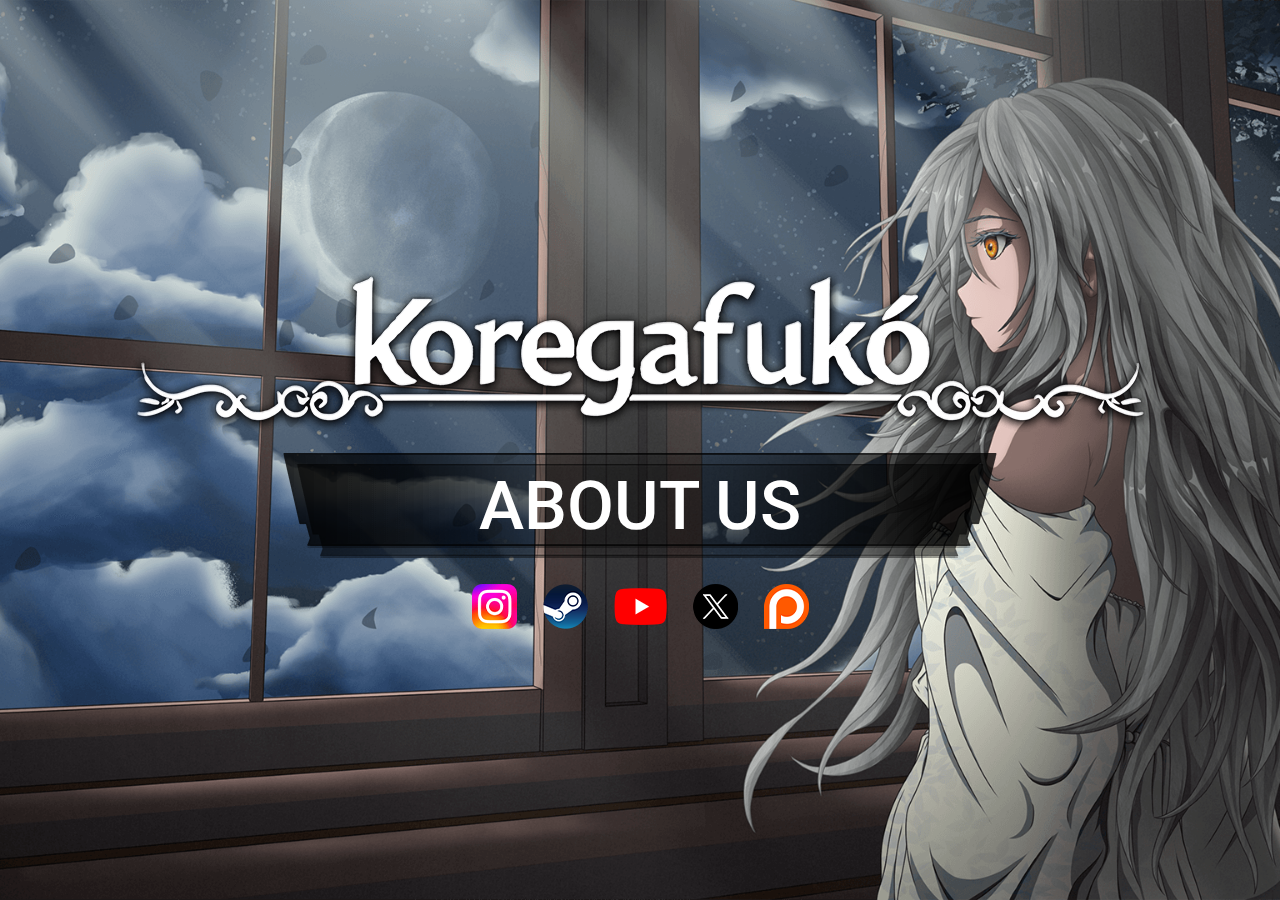
==== about.html @ 353f52c8 "first commit" ====
<!DOCTYPE html>
<html lang="uk">

<head>
    <meta charset="UTF-8">
    <meta name="viewport" content="width=device-width, initial-scale=1.0">
    <title>Сайт-візитка</title>
    <link rel="stylesheet" href="styles.css">

    <link rel="preconnect" href="https://fonts.googleapis.com">
    <link rel="preconnect" href="https://fonts.gstatic.com" crossorigin>
    <link href="https://fonts.googleapis.com/css2?family=Roboto:wght@300;500&display=swap" rel="stylesheet">
</head>

<body style="background-color: black;">
    <div class="video-container">
        <video autoplay muted loop playsinline class="background-video" poster="images/bg.png">
            <source src="main_menu.webm" type="video/webm">
            <source src="main_menu.mp4" type="video/mp4">
            Ваш браузер не підтримує HTML5 відео.
        </video>
        <div class="overlay">
            <img src="images/brand.png" width="1025" height="166" alt="Brand" class="logo">
            <div class="about-link-wrapper">
                <a href="/about-us" class="about-link roboto-medium">About us</a>
            </div>
            <div class="social-buttons">
                <a href="https://instagram.com" target="_blank">
                    <img src="images/instagram.png" alt="instagram">
                </a>
                <a href="https://steam.com" target="_blank">
                    <img src="images/steam.png" alt="steam">
                </a>
                <a href="https://youtube.com" target="_blank">
                    <img src="images/youtube.png" alt="youtube">
                </a>
                <a href="https://x.com" target="_blank">
                    <img src="images/twitter-x.png" alt="twitter-x">
                </a>
                <a href="https://patreon.com" target="_blank">
                    <img src="images/patreon.png" alt="patreon">
                </a>
            </div>
        </div>
    </div>
</body>

</html>
---- styles.css ----
body,
html {
  margin: 0;
  padding: 0;
  height: 100%;
  width: 100%;
  font-family: Arial, sans-serif;
  overflow: hidden;
}

.video-container {
  position: relative;
  height: 100vh;
  width: 100vw;
  overflow: hidden;
}

.background-video {
  position: absolute;
  top: 50%;
  left: 50%;
  width: 100%;
  height: 100%;
  object-fit: cover;
  transform: translate(-50%, -50%);
  z-index: -1;
}

.overlay {
  position: absolute;
  top: 0;
  left: 0;
  width: 100%;
  height: 100%;
  display: flex;
  flex-direction: column;
  align-items: center;
  justify-content: center;
  color: #fff;
  text-align: center;
}

.logo {
  margin-bottom: 20px;
}

.social-buttons {
  display: flex;
  gap: 26px;

  display: flex;
  align-items: center;
}

.social-buttons a {
  text-decoration: none;
}

.about-link-wrapper {
  background-image: url('./images/frame.png');
  width: 714px;
  height: 105px;
  margin-bottom: 26px;
  text-transform: uppercase;
  display: flex;
  justify-content: center;
  align-items: center;
  font-size: 68px;
}

.about-link-wrapper>a {
  color: white;
  text-decoration: none;
  transition: color 0.3s;
}

.about-link-wrapper>a:hover {
  color: #cccccc;
  text-decoration: none;
}

.roboto-light {
  font-family: "Roboto", sans-serif;
  font-weight: 300;
  font-style: normal;
}

.roboto-medium {
  font-family: "Roboto", sans-serif;
  font-weight: 500;
  font-style: normal;
}
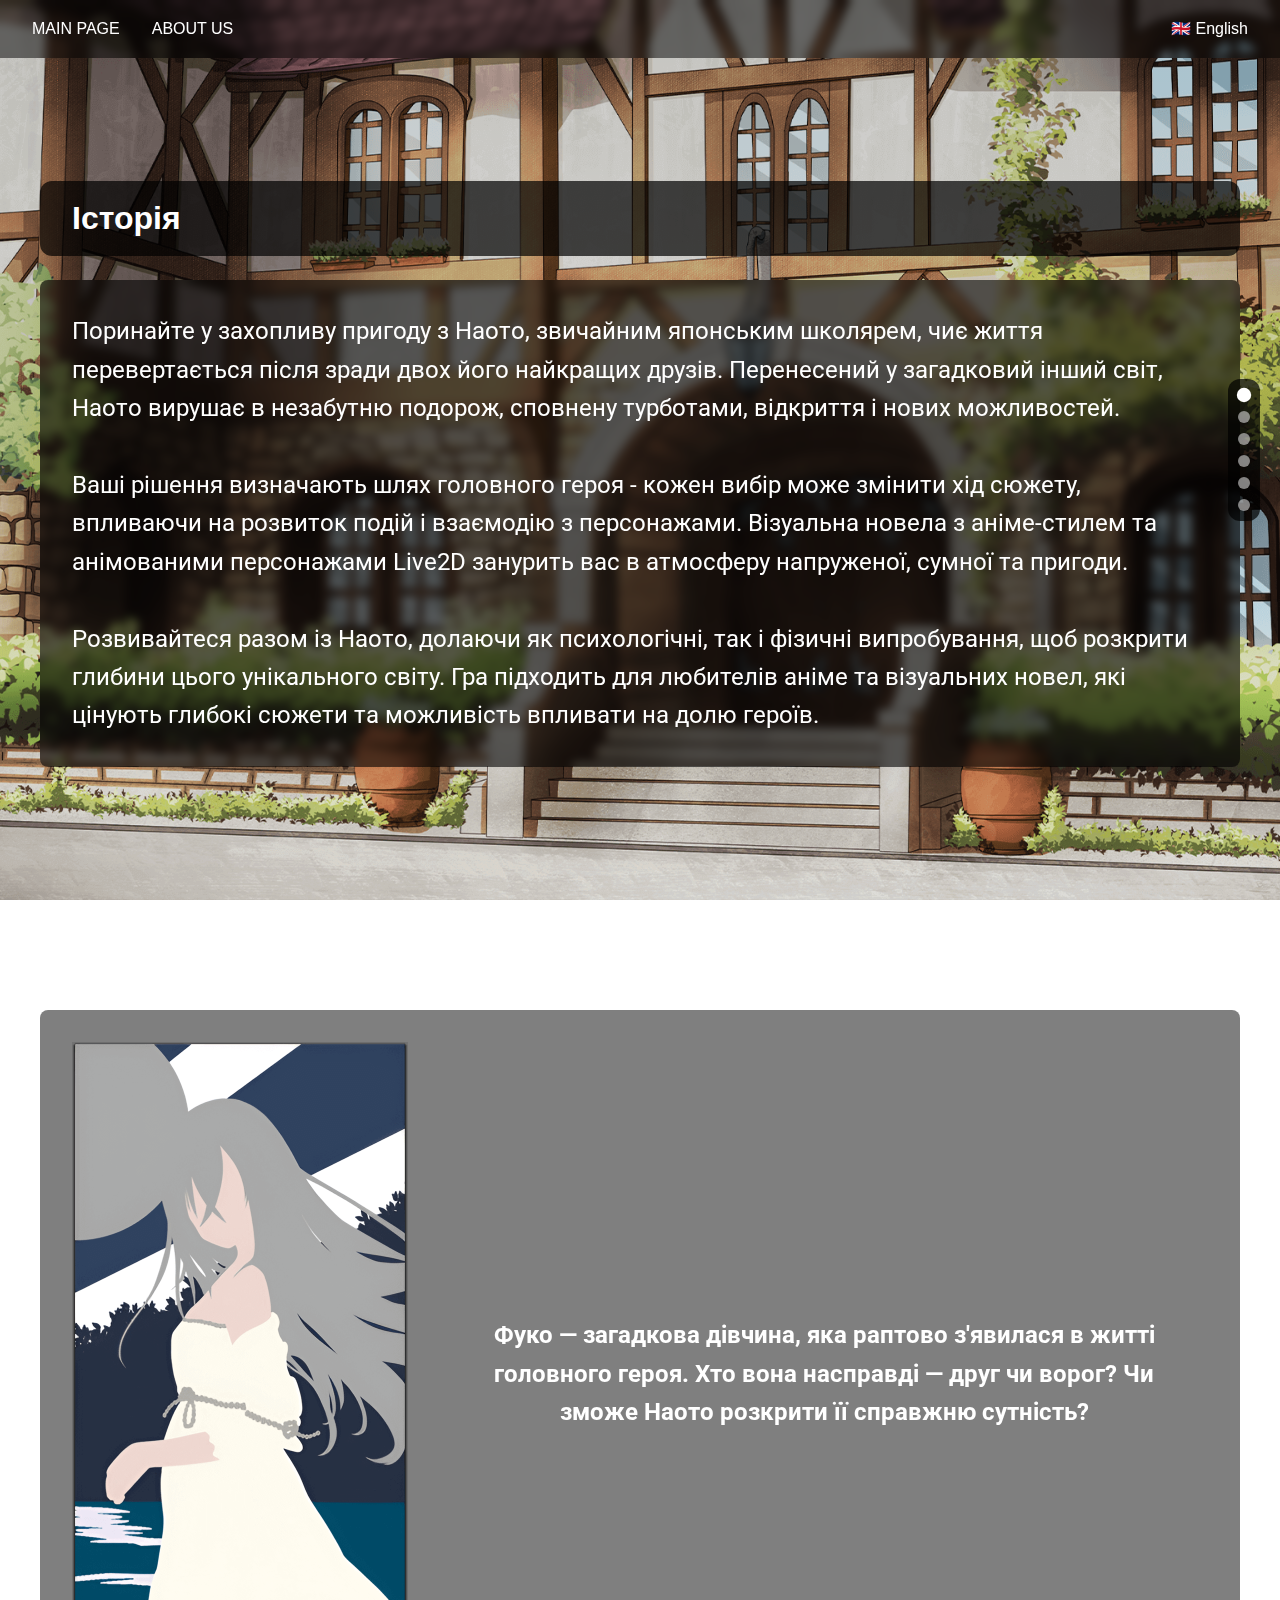
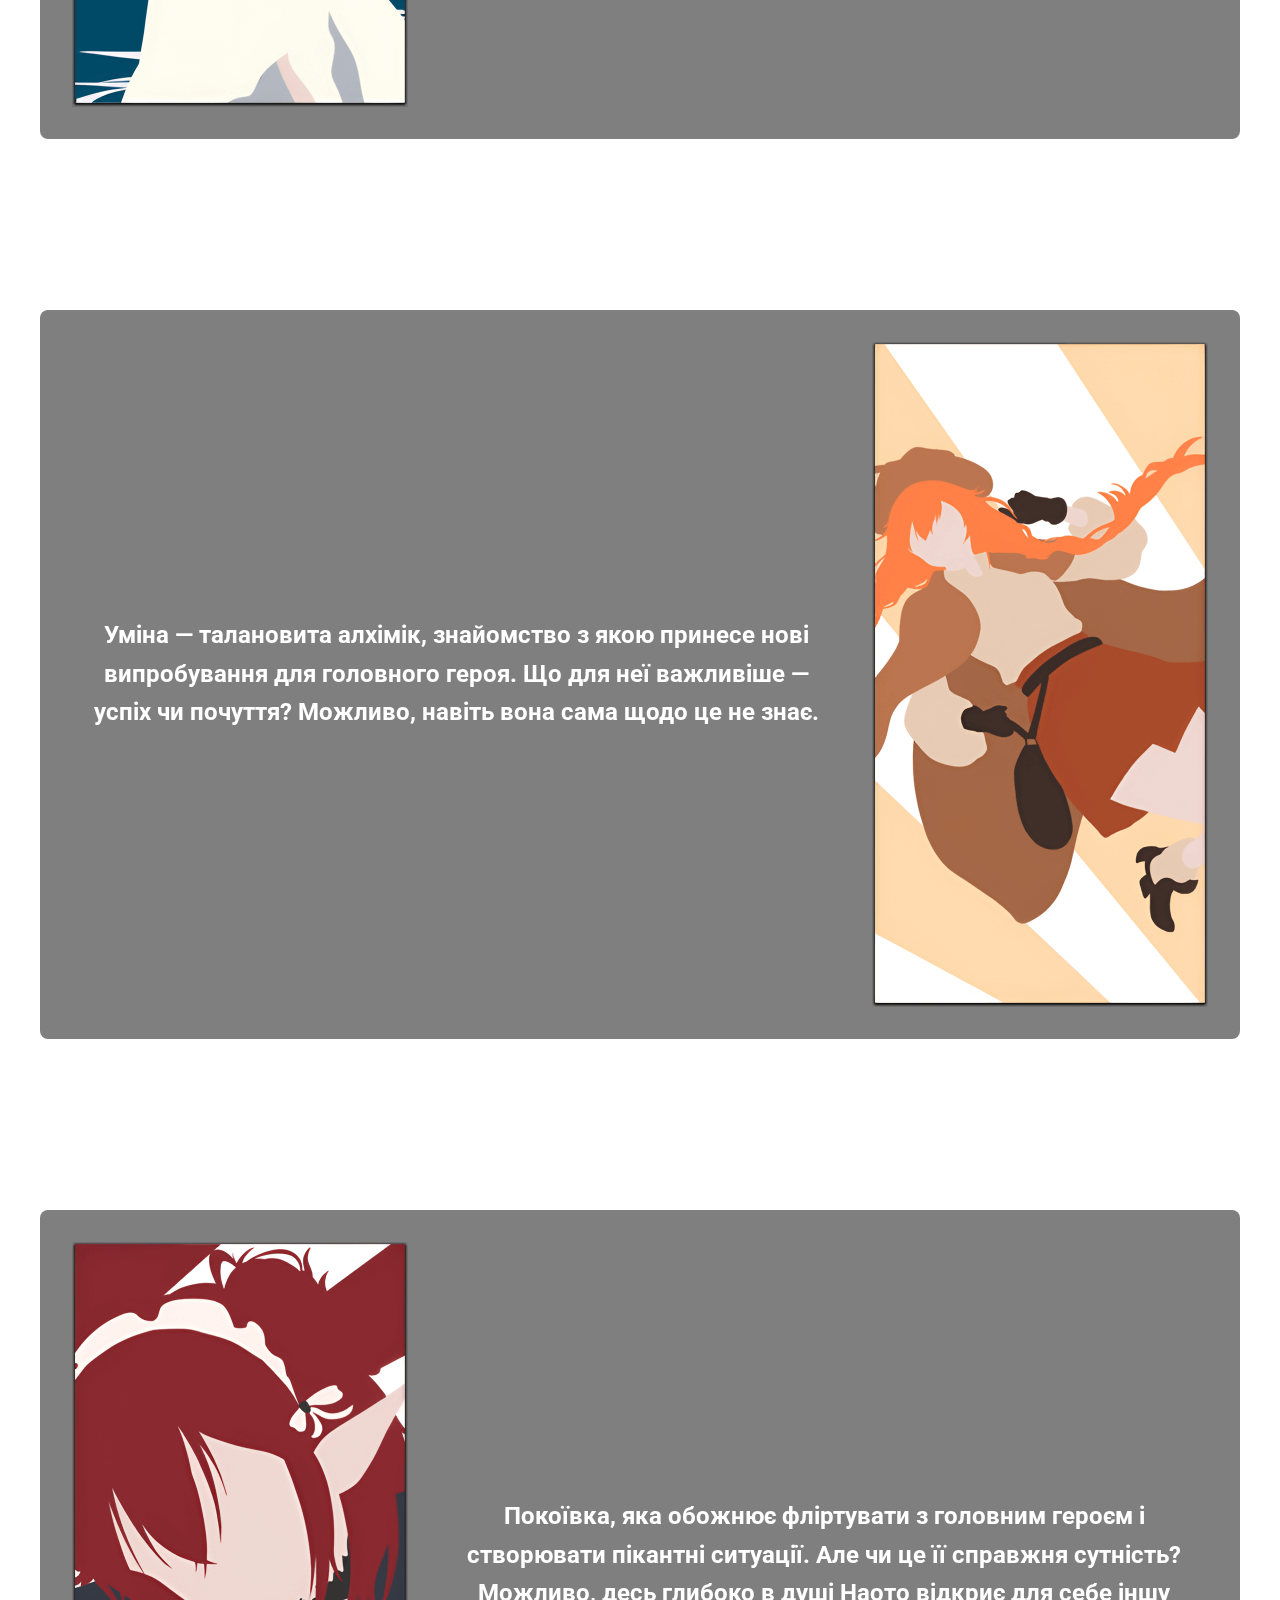
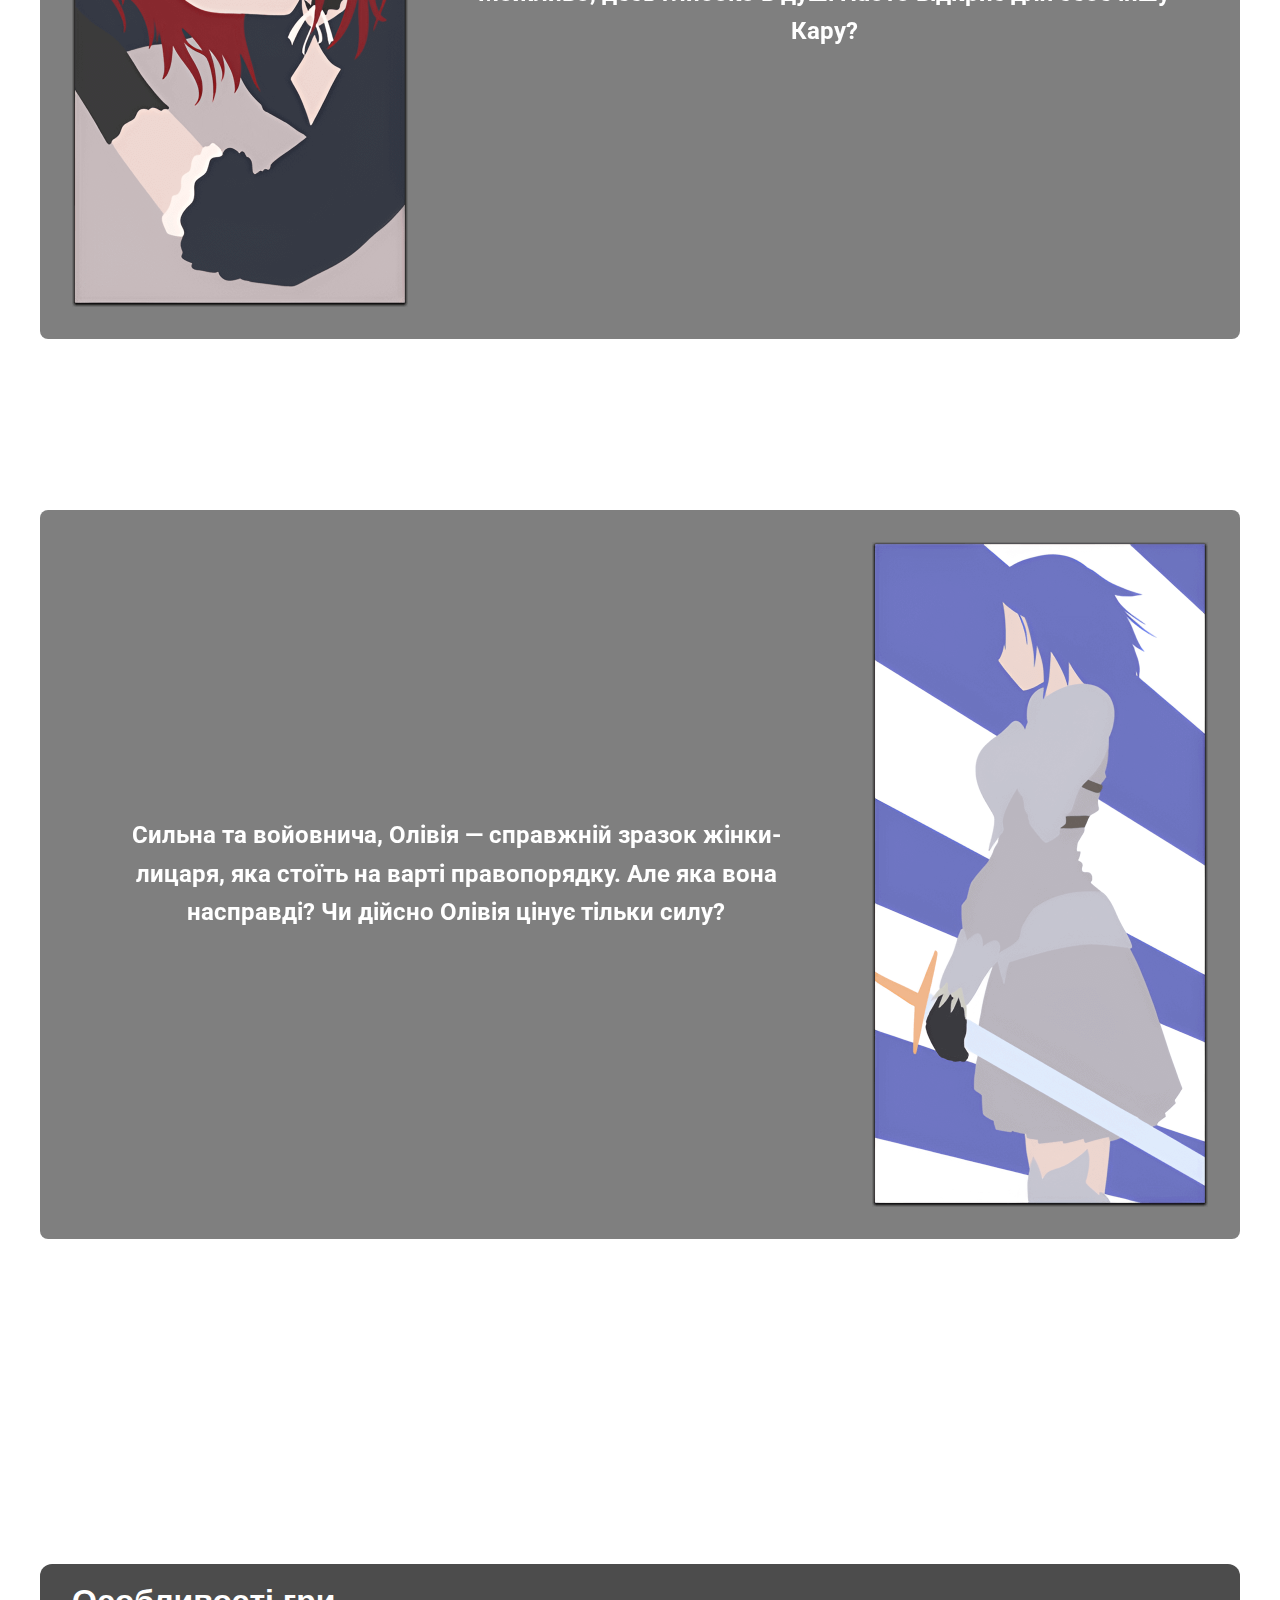
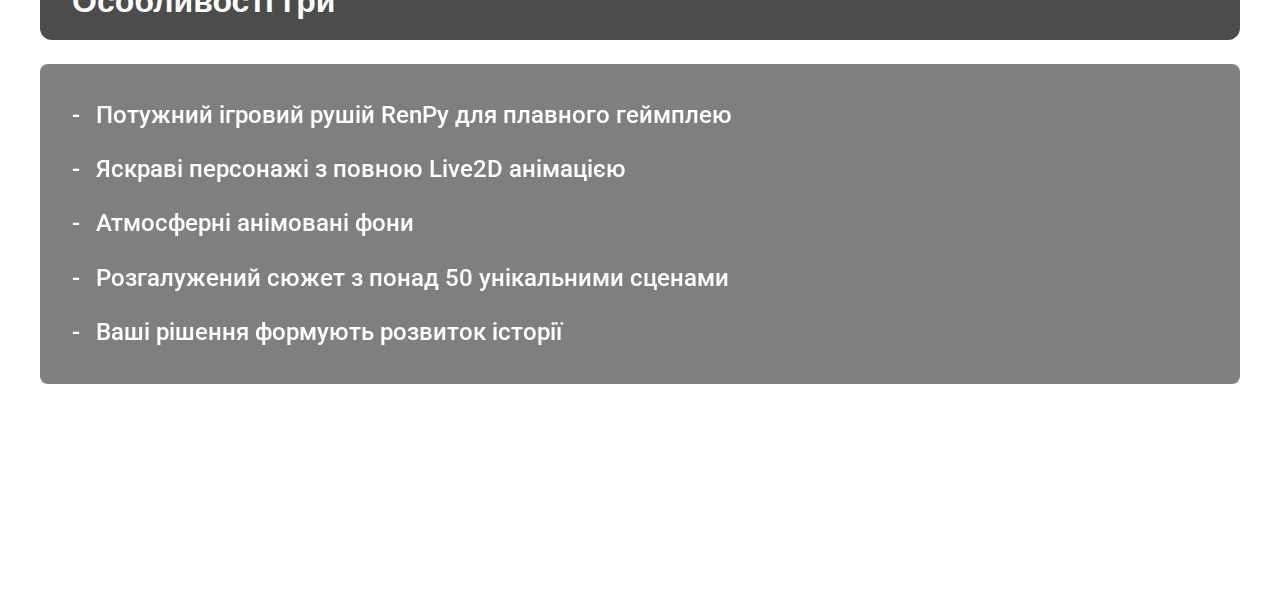
==== commit 4da5fdbd: "make about page" ====
--- a/about.html
+++ b/about.html
@@ -5,44 +5,182 @@
     <meta charset="UTF-8">
     <meta name="viewport" content="width=device-width, initial-scale=1.0">
     <title>Сайт-візитка</title>
-    <link rel="stylesheet" href="styles.css">
+    <link rel="stylesheet" href="about.css">
+    <link rel="stylesheet" href="font.css">
+    <link rel="stylesheet" href="utility.css">
 
     <link rel="preconnect" href="https://fonts.googleapis.com">
     <link rel="preconnect" href="https://fonts.gstatic.com" crossorigin>
-    <link href="https://fonts.googleapis.com/css2?family=Roboto:wght@300;500&display=swap" rel="stylesheet">
+    <link href="https://fonts.googleapis.com/css2?family=Roboto:wght@300;500;700&display=swap" rel="stylesheet">
 </head>
 
-<body style="background-color: black;">
-    <div class="video-container">
-        <video autoplay muted loop playsinline class="background-video" poster="images/bg.png">
-            <source src="main_menu.webm" type="video/webm">
-            <source src="main_menu.mp4" type="video/mp4">
-            Ваш браузер не підтримує HTML5 відео.
-        </video>
-        <div class="overlay">
-            <img src="images/brand.png" width="1025" height="166" alt="Brand" class="logo">
-            <div class="about-link-wrapper">
-                <a href="/about-us" class="about-link roboto-medium">About us</a>
-            </div>
-            <div class="social-buttons">
-                <a href="https://instagram.com" target="_blank">
-                    <img src="images/instagram.png" alt="instagram">
-                </a>
-                <a href="https://steam.com" target="_blank">
-                    <img src="images/steam.png" alt="steam">
-                </a>
-                <a href="https://youtube.com" target="_blank">
-                    <img src="images/youtube.png" alt="youtube">
-                </a>
-                <a href="https://x.com" target="_blank">
-                    <img src="images/twitter-x.png" alt="twitter-x">
-                </a>
-                <a href="https://patreon.com" target="_blank">
-                    <img src="images/patreon.png" alt="patreon">
-                </a>
+<body>
+    <header class="header">
+        <nav class="nav">
+            <a href="kare" style="color: white; text-decoration: none">MAIN PAGE</a>
+            <a href="about.html" style="color: white; text-decoration: none">ABOUT US</a>
+        </nav>
+        <div style="color: white">🇬🇧 English</div>
+    </header>
+
+    <div class="section-nav">
+        <a href="#story" class="active"></a>
+        <a href="#fuko"></a>
+        <a href="#umina"></a>
+        <a href="#maid"></a>
+        <a href="#olivia"></a>
+        <a href="#features"></a>
+    </div>
+
+    <section id="story" class="section">
+        <div class="section-content">
+            <h2 style="border-radius: 12px; padding: 12px 32px; background-color: rgba(0,0,0,0.7);">Історія</h2>
+            <div class="story-text roboto-regular fs-6">
+                <p>Поринайте у захопливу пригоду з Наото, звичайним японським школярем, чиє життя перевертається після
+                    зради двох його найкращих друзів. Перенесений у загадковий інший світ, Наото вирушає в незабутню
+                    подорож, сповнену турботами, відкриття і нових можливостей.</p>
+                <br>
+                <p>Ваші рішення визначають шлях головного героя - кожен вибір може змінити хід сюжету, впливаючи на
+                    розвиток подій і взаємодію з персонажами. Візуальна новела з аніме-стилем та анімованими персонажами
+                    Live2D занурить вас в атмосферу напруженої, сумної та пригоди.</p>
+                <br>
+                <p>Розвивайтеся разом із Наото, долаючи як психологічні, так і фізичні випробування, щоб розкрити
+                    глибини цього унікального світу. Гра підходить для любителів аніме та візуальних новел, які цінують
+                    глибокі сюжети та можливість впливати на долю героїв.</p>
             </div>
         </div>
-    </div>
+    </section>
+
+    <section id="fuko" class="section">
+        <div class="section-content">
+            <div class="character-card">
+                <img src="./images/characters/Fuko.png" width="336" height="665" alt="Fuko">
+                <div class="character-description">
+                    <p class="roboto-bold fs-6 text-center">Фуко — загадкова дівчина, яка раптово з'явилася в житті головного героя. Хто вона насправді —
+                        друг чи ворог? Чи зможе Наото розкрити її справжню сутність?</p>
+                </div>
+            </div>
+        </div>
+    </section>
+
+    <section id="umina" class="section">
+        <div class="section-content">
+            <div class="character-card">
+                <div class="character-description">
+                    <p class="roboto-bold fs-6 text-center">Умінa — талановита алхімік, знайомство з якою принесе нові випробування для головного героя. Що
+                        для неї важливіше — успіх чи почуття? Можливо, навіть вона сама щодо це не знає.</p>
+                </div>
+                <img src="./images/characters/Umina.png" width="336" height="665" alt="Umina">
+            </div>
+        </div>
+    </section>
+
+    <section id="maid" class="section">
+        <div class="section-content">
+            <div class="character-card">
+                <img src="./images/characters/Kara.png" width="336" height="665" alt="Kara">
+                <div class="character-description">
+                    <p class="roboto-bold fs-6 text-center">Покоївка, яка обожнює фліртувати з головним героєм і створювати пікантні ситуації. Але чи це її
+                        справжня сутність? Можливо, десь глибоко в душі Наото відкриє для себе іншу Кару?</p>
+                </div>
+            </div>
+        </div>
+    </section>
+
+    <section id="olivia" class="section">
+        <div class="section-content">
+            <div class="character-card">
+                <div class="character-description">
+                    <p class="roboto-bold fs-6 text-center">Сильна та войовнича, Олівія — справжній зразок жінки-лицаря, яка стоїть на варті правопорядку.
+                        Але яка вона насправді? Чи дійсно Олівія цінує тільки силу?</p>
+                </div>
+                <img src="./images/characters/Olivia.png" width="336" height="665" alt="Olivia">
+            </div>
+        </div>
+    </section>
+
+    <section id="features" class="section">
+        <div class="section-content">
+            <h2 style="border-radius: 12px; padding: 12px 32px; background-color: rgba(0,0,0,0.7);">Особливості гри</h2>
+            <ul class="features-list roboto-medium fs-6">
+                <li>Потужний ігровий рушій RenPy для плавного геймплею</li>
+                <li>Яскраві персонажі з повною Live2D анімацією</li>
+                <li>Атмосферні анімовані фони</li>
+                <li>Розгалужений сюжет з понад 50 унікальними сценами</li>
+                <li>Ваші рішення формують розвиток історії</li>
+            </ul>
+        </div>
+    </section>
+
+    <script>
+        const container = document.querySelector('.container');
+        const sectionIds = ['#story', "#fuko", "#umina", "#maid", "#olivia", "#features"];
+        const pageName = 'about.html';
+        let isScrolling = false;
+        const sectionId = sectionIds.indexOf(window.location.hash);
+        let currentSection = sectionId >= 0 ? sectionId : 0;
+        const sections = document.querySelectorAll('section');
+        const totalSections = sections.length;
+        const navLinks = document.querySelectorAll('.section-nav a');
+        updateActiveNav(navLinks[currentSection]);
+
+        function updateActiveNav(targetLink) {
+            navLinks.forEach(link => {
+                link.classList.remove('active');
+            });
+            targetLink.classList.add('active');
+        }
+
+        function scrollToSection(direction) {
+            if (isScrolling) return;
+
+            isScrolling = true;
+
+            if (direction === 'down' && currentSection < totalSections - 1) {
+                currentSection++;
+            } else if (direction === 'up' && currentSection > 0) {
+                currentSection--;
+            }
+            window.location.replace(`${pageName}${sectionIds[currentSection]}`);
+
+            const targetSection = document.querySelectorAll('section')[currentSection];
+            targetSection.scrollIntoView({ behavior: 'smooth' });
+            updateActiveNav(navLinks[currentSection]);
+
+            setTimeout(() => {
+                isScrolling = false;
+            }, 250);
+        }
+        navLinks.forEach((link) => {
+            link.addEventListener('click', (e) => {
+
+                if (isScrolling) return;
+                isScrolling = true;
+                updateActiveNav(link);
+
+                const targetId = link.getAttribute('href').substring(1);
+                const targetSection = document.getElementById(targetId);
+
+                currentSection = Array.from(sections).indexOf(targetSection);
+
+                targetSection.scrollIntoView({ behavior: 'smooth' });
+
+                setTimeout(() => {
+                    isScrolling = false;
+                }, 250);
+            });
+        });
+
+        window.addEventListener('wheel', (e) => {
+            e.preventDefault();
+
+            if (e.deltaY > 0) {
+                scrollToSection('down');
+            } else {
+                scrollToSection('up');
+            }
+        }, { passive: false });
+    </script>
 </body>
 
 </html>--- a/about.css
+++ b/about.css
@@ -0,0 +1,141 @@
+* {
+  margin: 0;
+  padding: 0;
+  box-sizing: border-box;
+}
+
+html {
+  scroll-behavior: smooth;
+}
+
+body {
+  font-family: 'Arial', sans-serif;
+  line-height: 1.6;
+  color: white;
+  overflow-y: scroll;
+  scroll-snap-type: y mandatory;
+  height: 100vh;
+  
+  background: linear-gradient(rgba(0, 0, 0, 0.2), rgba(0, 0, 0, 0.1)) fixed,
+              url('./images/estate.png') center/cover fixed;
+}
+
+.header {
+  position: fixed;
+  top: 0;
+  left: 0;
+  right: 0;
+  display: flex;
+  justify-content: space-between;
+  padding: 1rem 2rem;
+  background: rgba(0, 0, 0, 0.5);
+  backdrop-filter: blur(5px);
+  z-index: 1000;
+}
+
+.nav {
+  display: flex;
+  gap: 2rem;
+}
+
+.section {
+  height: 100vh;
+  padding: 5rem 2rem 2rem;
+  scroll-snap-align: start;
+  scroll-snap-stop: always;
+  display: flex;
+  flex-direction: column;
+  justify-content: center;
+}
+
+.section-content {
+  max-width: 1200px;
+  margin: 0 auto;
+  width: 100%;
+}
+
+.character-card {
+  display: flex;
+  gap: 2rem;
+  padding: 2rem;
+  background: rgba(0, 0, 0, 0.5);
+  border-radius: 8px;
+  backdrop-filter: blur(5px);
+}
+
+.character-image {
+  width: 200px;
+  height: 300px;
+  background: #444;
+  border-radius: 4px;
+}
+
+.character-description {
+  padding: 1rem;
+  display: flex;
+  align-items: center;
+}
+
+.features-list {
+  list-style: none;
+  padding: 2rem;
+  background: rgba(0, 0, 0, 0.5);
+  border-radius: 8px;
+  backdrop-filter: blur(5px);
+}
+
+.features-list li {
+  margin-bottom: 1rem;
+  padding-left: 1.5rem;
+  position: relative;
+}
+
+.features-list li:last-child {
+  margin-bottom: 0;
+}
+
+.features-list li::before {
+  content: "-";
+  position: absolute;
+  left: 0;
+}
+
+h1, h2 {
+  margin-bottom: 1.5rem;
+  font-size: 2rem;
+}
+
+.section-nav {
+  padding-left: 10px;
+  padding-right: 10px;
+  background-color: rgba(0, 0, 0, 0.7);
+  border-radius: 12px;
+  position: fixed;
+  right: 20px;
+  top: 50%;
+  transform: translateY(-50%);
+  z-index: 1000;
+}
+
+.section-nav a {
+  display: block;
+  width: 12px;
+  height: 12px;
+  background: rgba(255, 255, 255, 0.5);
+  border-radius: 50%;
+  margin: 10px 0;
+  transition: all 0.3s ease;
+}
+
+.section-nav a:hover,
+.section-nav a.active {
+  background: white;
+  transform: scale(1.2);
+}
+
+.story-text {
+  background: rgba(0, 0, 0, 0.6);
+  padding: 2rem;
+  border-radius: 8px;
+  backdrop-filter: blur(5px);
+}
--- a/font.css
+++ b/font.css
@@ -0,0 +1,23 @@
+.roboto-light {
+  font-family: "Roboto", serif;
+  font-weight: 300;
+  font-style: normal;
+}
+
+.roboto-regular {
+  font-family: "Roboto", serif;
+  font-weight: 400;
+  font-style: normal;
+}
+
+.roboto-medium {
+  font-family: "Roboto", serif;
+  font-weight: 500;
+  font-style: normal;
+}
+
+.roboto-bold {
+  font-family: "Roboto", serif;
+  font-weight: 700;
+  font-style: normal;
+}
--- a/utility.css
+++ b/utility.css
@@ -0,0 +1,7 @@
+.fs-6 {
+  font-size: 1.5rem;
+}
+
+.text-center {
+  text-align: center;
+}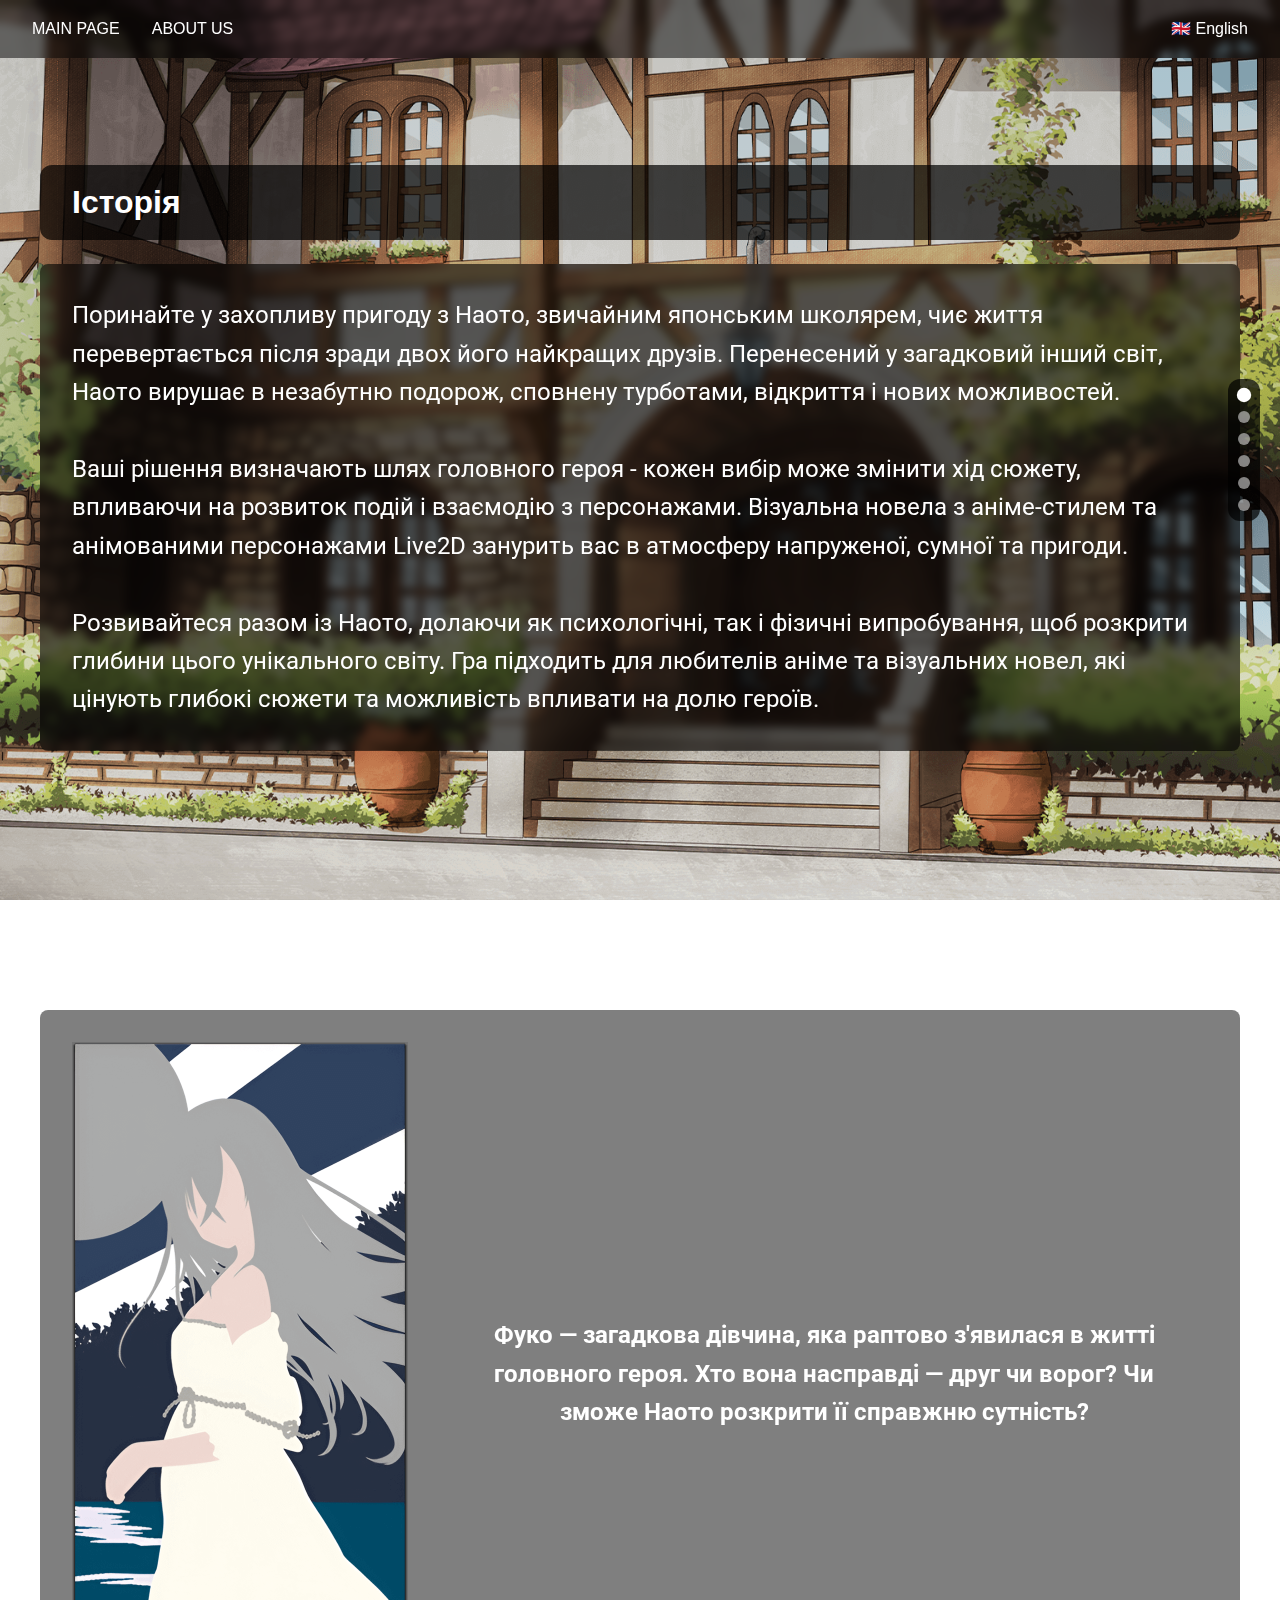
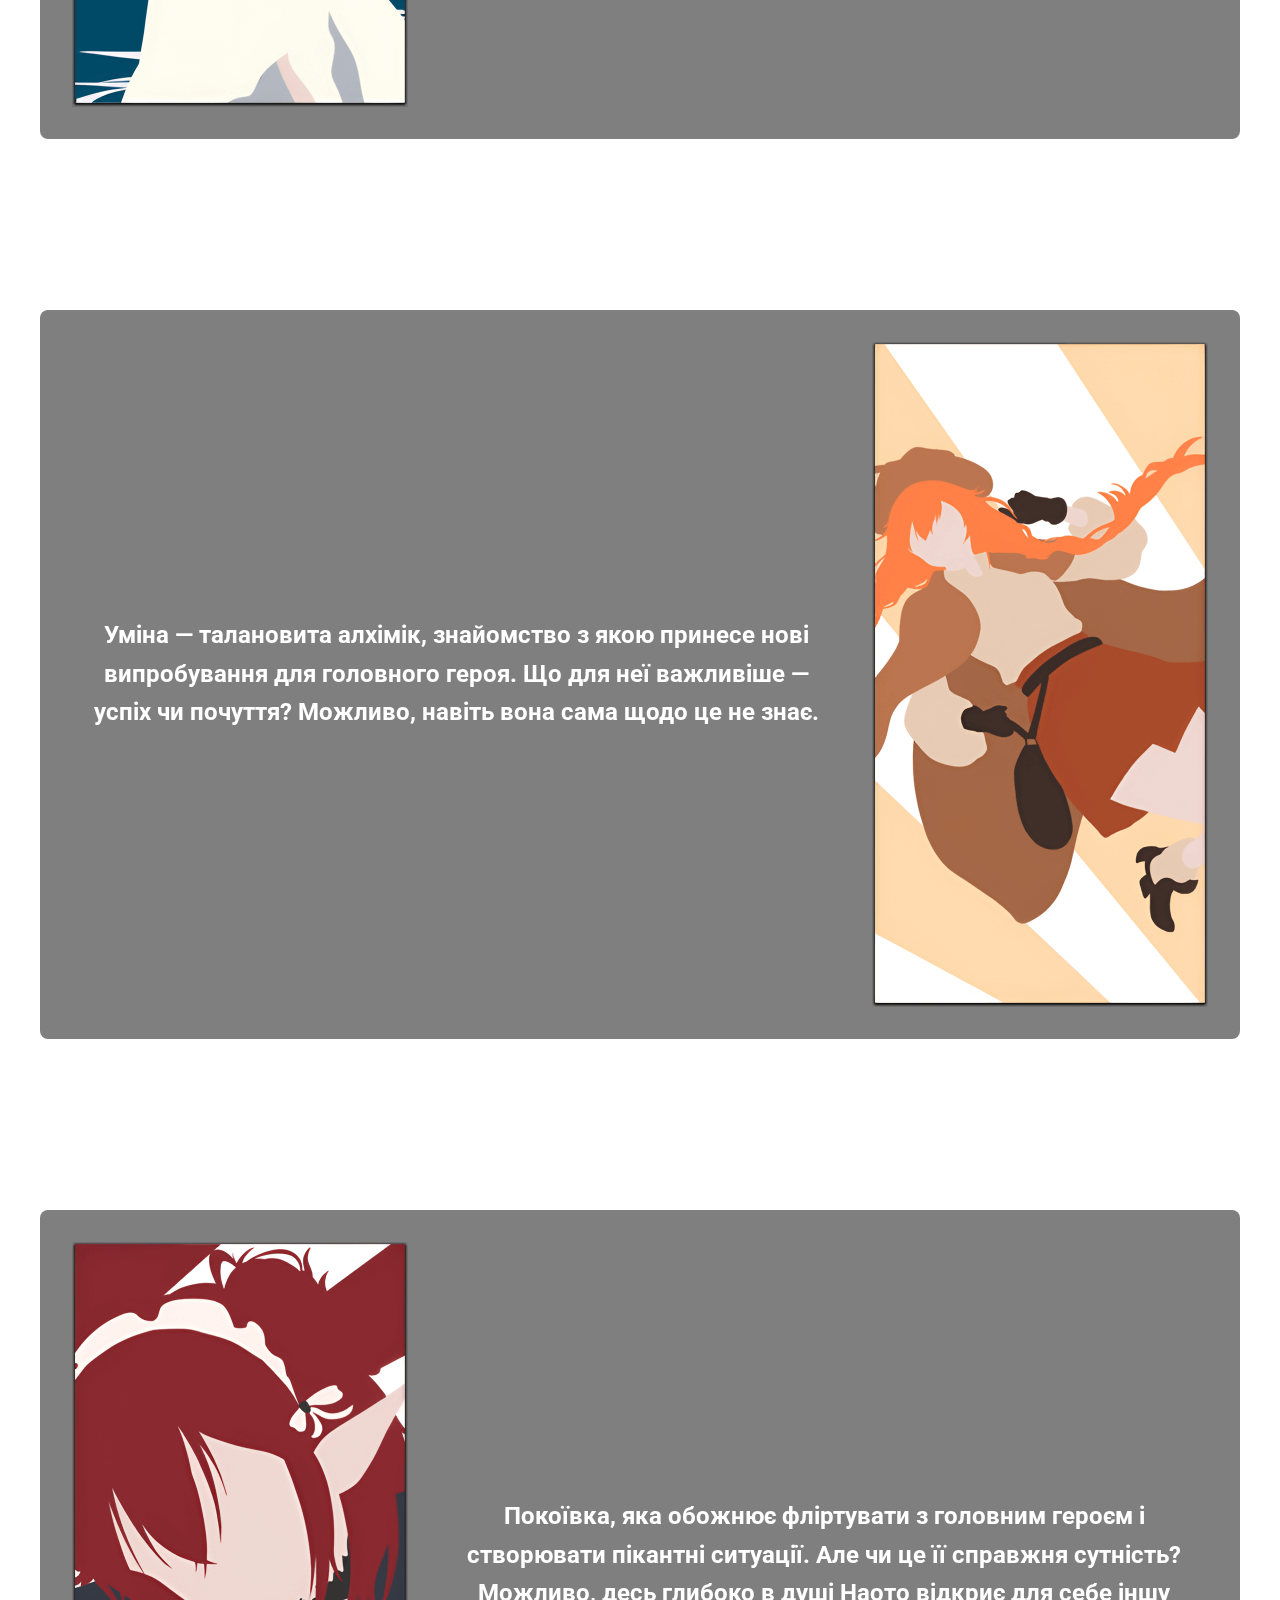
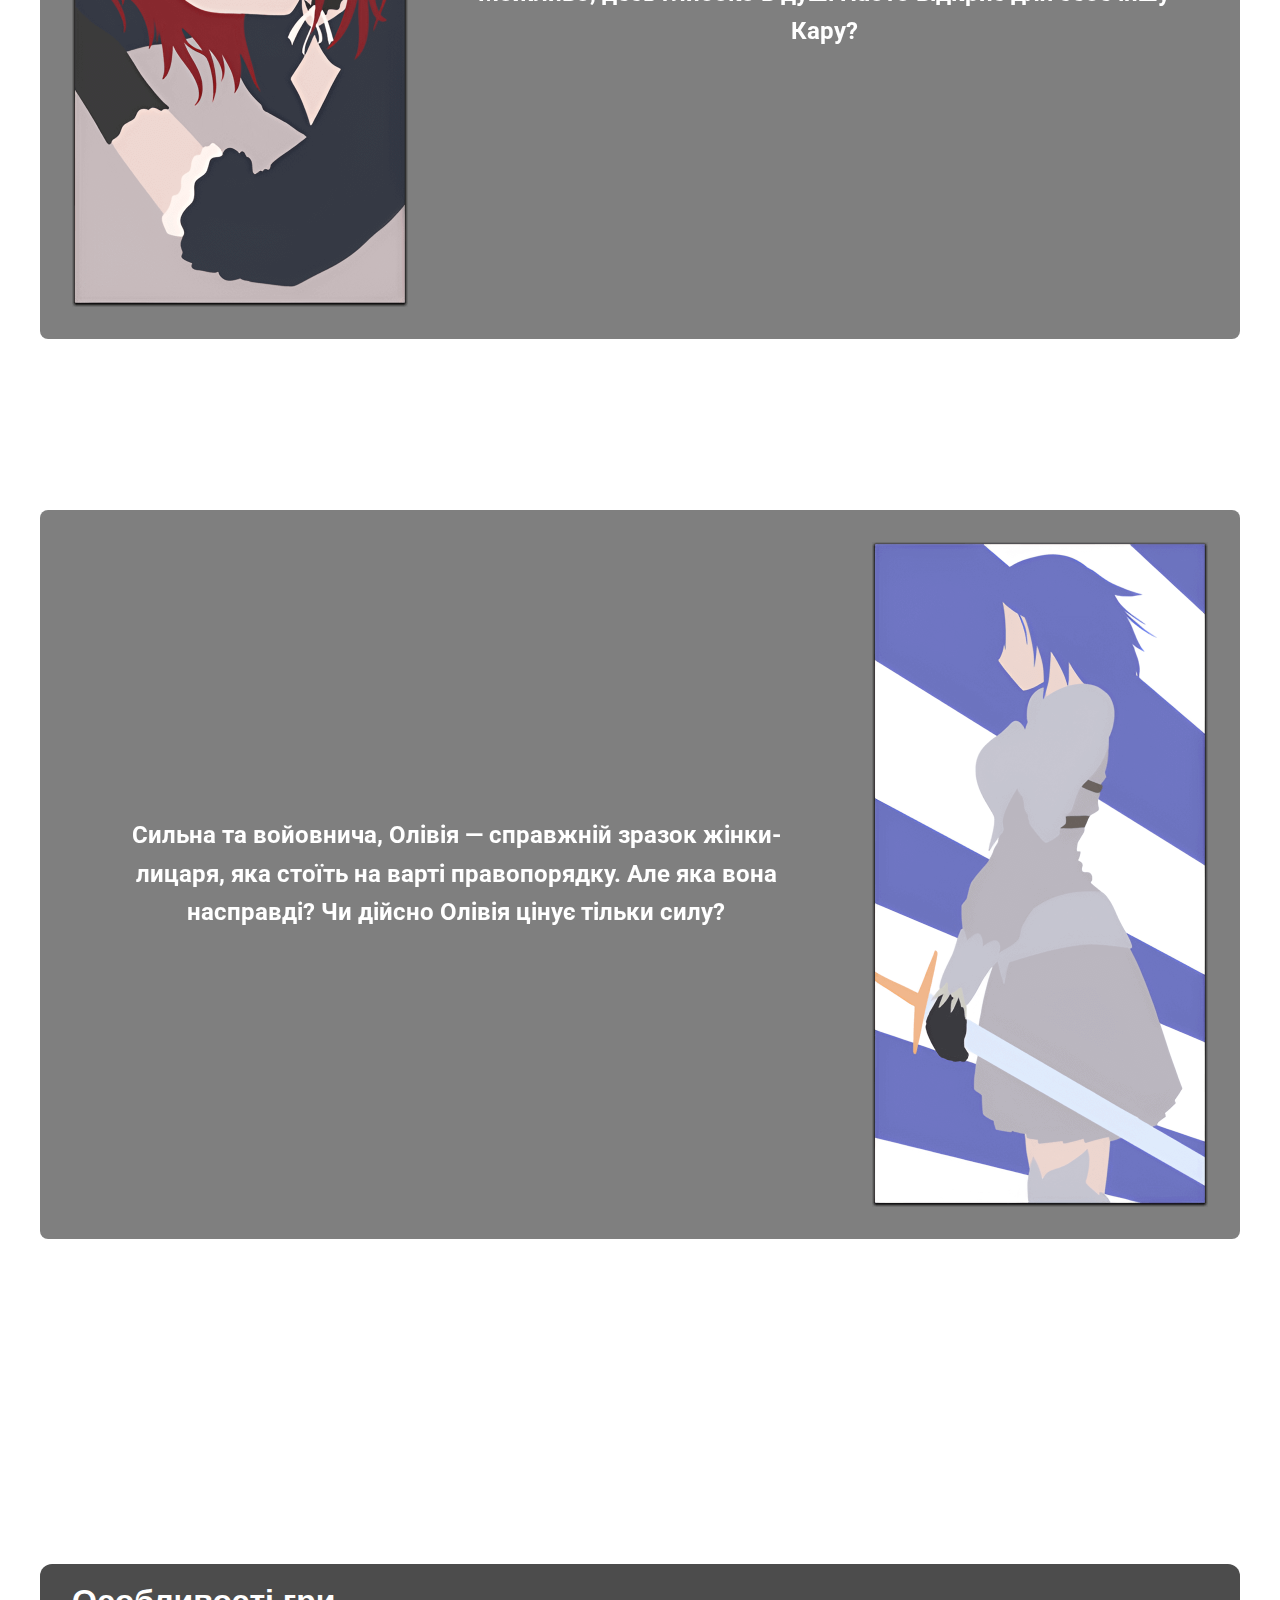
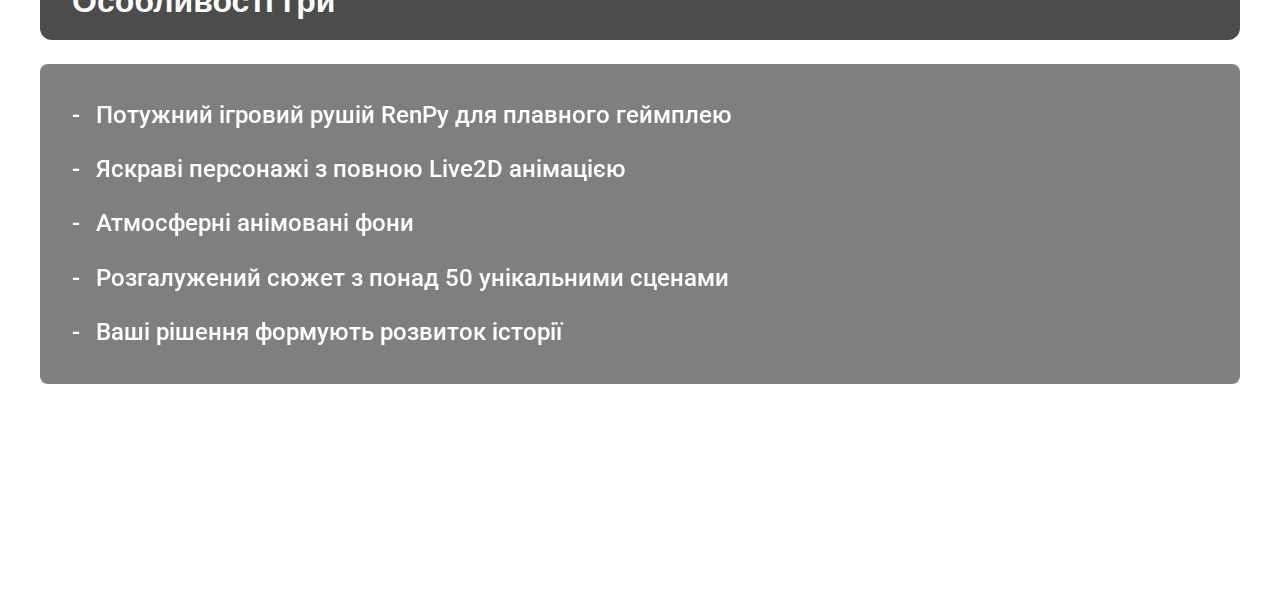
==== commit a6a2e961: "- update layout - fix styles - Add mobile view to about page" ====
--- a/about.html
+++ b/about.html
@@ -17,7 +17,7 @@
 <body>
     <header class="header">
         <nav class="nav">
-            <a href="kare" style="color: white; text-decoration: none">MAIN PAGE</a>
+            <a href="/kore" style="color: white; text-decoration: none">MAIN PAGE</a>
             <a href="about.html" style="color: white; text-decoration: none">ABOUT US</a>
         </nav>
         <div style="color: white">🇬🇧 English</div>
@@ -33,7 +33,7 @@
     </div>
 
     <section id="story" class="section">
-        <div class="section-content">
+        <div class="section-content" style="margin-bottom: 2rem;">
             <h2 style="border-radius: 12px; padding: 12px 32px; background-color: rgba(0,0,0,0.7);">Історія</h2>
             <div class="story-text roboto-regular fs-6">
                 <p>Поринайте у захопливу пригоду з Наото, звичайним японським школярем, чиє життя перевертається після
@@ -56,7 +56,8 @@
             <div class="character-card">
                 <img src="./images/characters/Fuko.png" width="336" height="665" alt="Fuko">
                 <div class="character-description">
-                    <p class="roboto-bold fs-6 text-center">Фуко — загадкова дівчина, яка раптово з'явилася в житті головного героя. Хто вона насправді —
+                    <p class="roboto-bold fs-6 text-center">Фуко — загадкова дівчина, яка раптово з'явилася в житті
+                        головного героя. Хто вона насправді —
                         друг чи ворог? Чи зможе Наото розкрити її справжню сутність?</p>
                 </div>
             </div>
@@ -67,7 +68,8 @@
         <div class="section-content">
             <div class="character-card">
                 <div class="character-description">
-                    <p class="roboto-bold fs-6 text-center">Умінa — талановита алхімік, знайомство з якою принесе нові випробування для головного героя. Що
+                    <p class="roboto-bold fs-6 text-center">Умінa — талановита алхімік, знайомство з якою принесе нові
+                        випробування для головного героя. Що
                         для неї важливіше — успіх чи почуття? Можливо, навіть вона сама щодо це не знає.</p>
                 </div>
                 <img src="./images/characters/Umina.png" width="336" height="665" alt="Umina">
@@ -80,7 +82,8 @@
             <div class="character-card">
                 <img src="./images/characters/Kara.png" width="336" height="665" alt="Kara">
                 <div class="character-description">
-                    <p class="roboto-bold fs-6 text-center">Покоївка, яка обожнює фліртувати з головним героєм і створювати пікантні ситуації. Але чи це її
+                    <p class="roboto-bold fs-6 text-center">Покоївка, яка обожнює фліртувати з головним героєм і
+                        створювати пікантні ситуації. Але чи це її
                         справжня сутність? Можливо, десь глибоко в душі Наото відкриє для себе іншу Кару?</p>
                 </div>
             </div>
@@ -91,7 +94,8 @@
         <div class="section-content">
             <div class="character-card">
                 <div class="character-description">
-                    <p class="roboto-bold fs-6 text-center">Сильна та войовнича, Олівія — справжній зразок жінки-лицаря, яка стоїть на варті правопорядку.
+                    <p class="roboto-bold fs-6 text-center">Сильна та войовнича, Олівія — справжній зразок жінки-лицаря,
+                        яка стоїть на варті правопорядку.
                         Але яка вона насправді? Чи дійсно Олівія цінує тільки силу?</p>
                 </div>
                 <img src="./images/characters/Olivia.png" width="336" height="665" alt="Olivia">
--- a/about.css
+++ b/about.css
@@ -15,9 +15,9 @@
   overflow-y: scroll;
   scroll-snap-type: y mandatory;
   height: 100vh;
-  
+
   background: linear-gradient(rgba(0, 0, 0, 0.2), rgba(0, 0, 0, 0.1)) fixed,
-              url('./images/estate.png') center/cover fixed;
+    url('./images/estate.png') center/cover fixed;
 }
 
 .header {
@@ -100,7 +100,8 @@
   left: 0;
 }
 
-h1, h2 {
+h1,
+h2 {
   margin-bottom: 1.5rem;
   font-size: 2rem;
 }
@@ -139,3 +140,32 @@
   border-radius: 8px;
   backdrop-filter: blur(5px);
 }
+
+@media screen and (max-width: 480px) {
+  body {
+    height: auto;
+  }
+
+  .section {
+    height: 100%;
+    width: 100%;
+    padding: 5rem 1rem 1rem;
+  }
+
+  .story-text {
+    padding: 1rem;
+  }
+
+  .character-card {
+    flex-direction: column;
+  }
+
+  .character-card img {
+    width: 100%;
+    object-fit: cover;
+  }
+
+  .section-nav {
+    display: none;
+  }
+}--- a/utility.css
+++ b/utility.css
@@ -4,4 +4,4 @@
 
 .text-center {
   text-align: center;
-}+}
